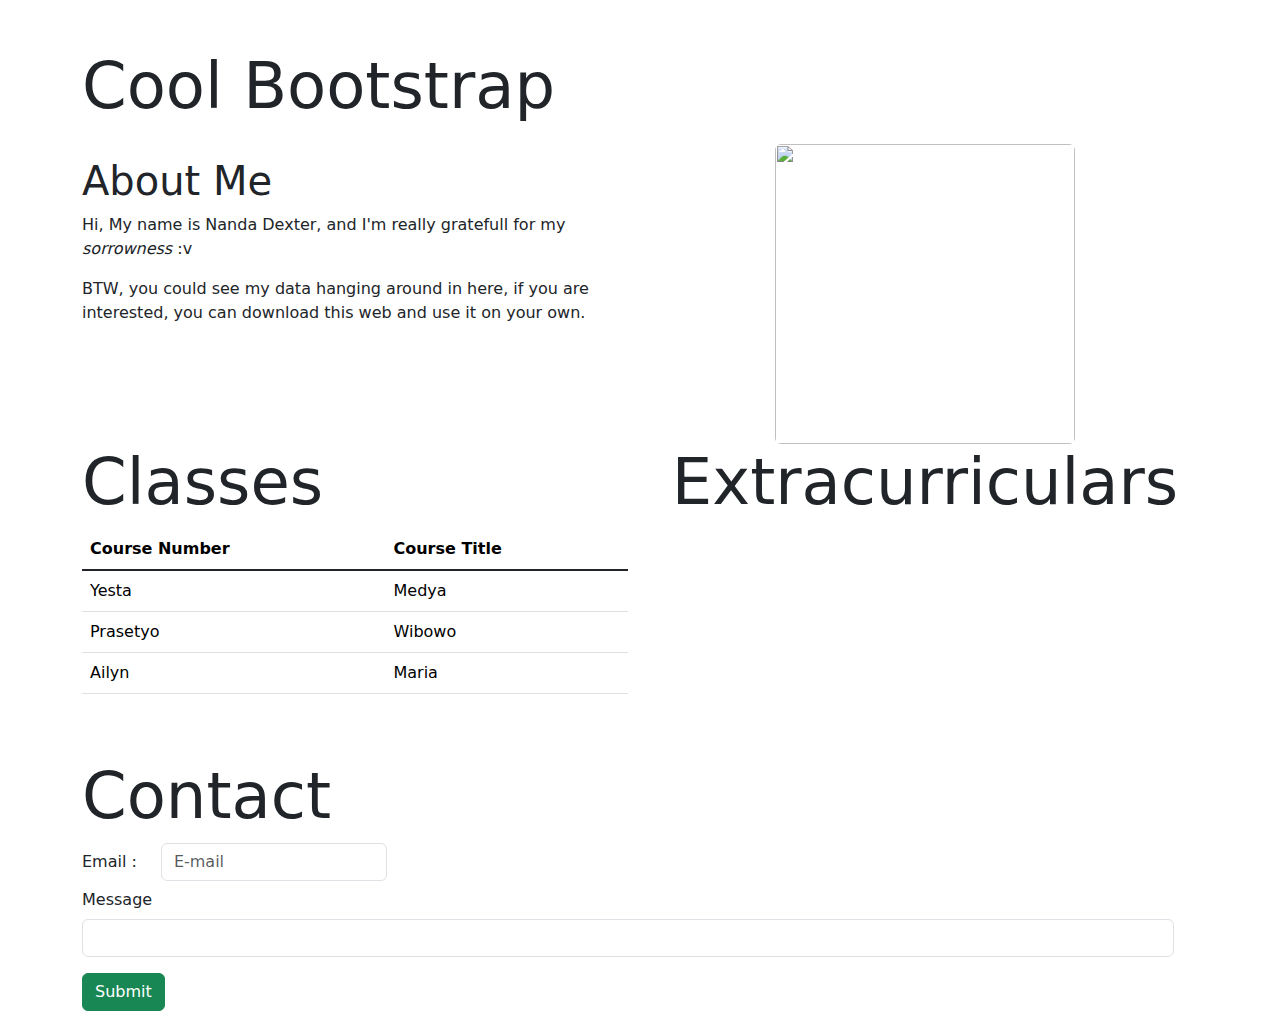
==== Tugas.html @ 424f8a87 "cobainisialisasi" ====
<!DOCTYPE html>
<html lang="en">
<head>
    <meta charset="UTF-8">
    <meta name="viewport" content="width=device-width, initial-scale=1.0">
    <title>Document</title>
    <link href="https://cdn.jsdelivr.net/npm/bootstrap@5.3.1/dist/css/bootstrap.min.css" rel="stylesheet">
    <script src="https://cdn.jsdelivr.net/npm/bootstrap@5.3.1/dist/js/bootstrap.bundle.min.js"></script>
</head>
<body>
    <div class="container">
        <div class="row">
          <div class="col">
            <br>
            <br>
            <h1 class="display-3">Cool Bootstrap</h1>
            <br>
            <h1 class="display-6">About Me</h1>
            <p>Hi, My name is Nanda Dexter, and I'm really gratefull for my <em>sorrowness</em> :v</p>
            <p>BTW, you could see my data hanging around in here, if you are interested, you can download this web and use it on your own.</p>
            <br>
            <br>
            <br>
            <br>
          </div>
          <div class="col">
            <br>
            <br>
            <br>
            <br>
            <br>
            <br>
            <img src="https://rlv.zcache.com/funny_leonardo_dicaprio_laughing_meme_poster-r9e1a959c5dc1440583f95970fe0a292e_wvk_8byvr_200.webp" class="rounded mx-auto d-block" width="300" height="300">
          </div>
        </div>

        <div class="row">
            <div class="col">
                <h1 class="display-3">Classes</h1>
                <table class="table table-hover">
                    <thead >
                        <tr>
                            <th>Course Number</th>
                            <th>Course Title</th>
                        </tr>
                    </thead>
                    <tbody class="table-group-divider --bs-secondary-bg">
                        <tr>
                            <td>Yesta</td>
                            <td>Medya</td>
                        </tr>
                        <tr>
                            <td>Prasetyo</td>
                            <td>Wibowo</td>
                        </tr>
                        <tr>
                            <td>Ailyn</td>
                            <td>Maria</td>
                        </tr>
                    </tbody>
                </table>
                <br>
                <br>
            </div>
            <div class="col">
                <h1 class="text-center display-3">Extracurriculars</h1>
            </div>
            
            <div class="row">
                <div class="col">
                    <h1 class="display-3">Contact</h1>
                    <form action="" method="get" target="_blank">
                    <div class="row align-items-center">
                        <div class="col-auto">
                          <label for="inputemail" class="col-form-label">Email : </label>
                        </div>
                        <div class="col-auto">
                          <input type="text" id="inputemail" class="form-control" placeholder="E-mail">
                        </div>
                        <label for="inputmsg" class="col-form-label">Message</label>
                        <br>
                        <div class="input-group mb-3">
                            <input type="text" class="form-control" aria-label="Sizing example input" aria-describedby="inputGroup-sizing-default">
                        </div>                      
                        <br>
                        <div class="col">
                            <input type="submit" class="btn btn-success" value="Submit">
                        </div>
                    </div>
                    </form>
                </div>
            </div>
        </div>
    </div>
</body>
</html>
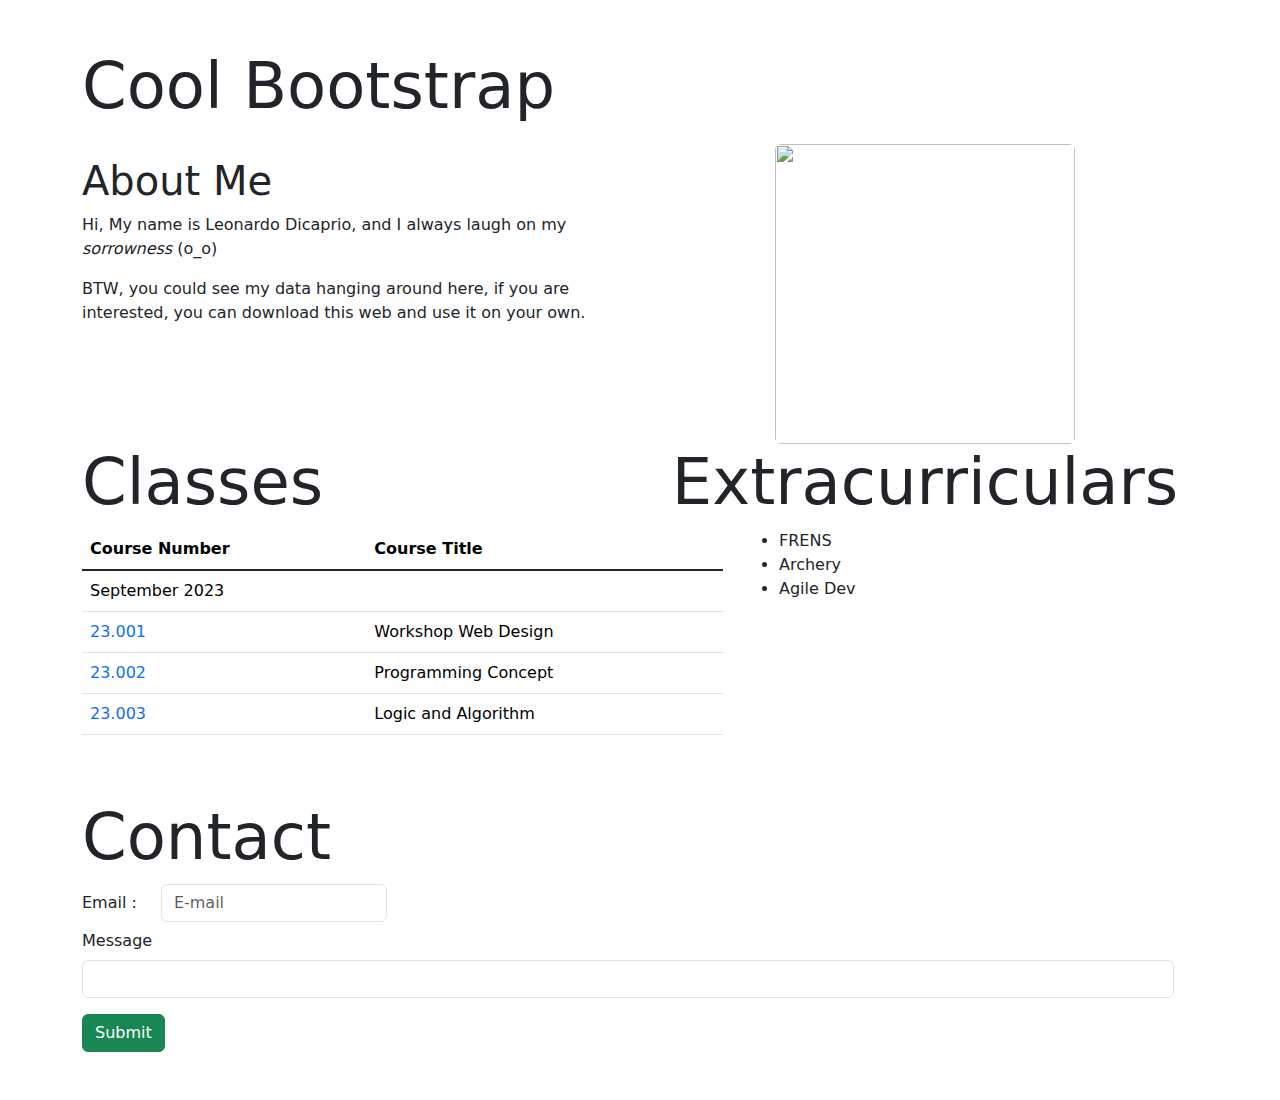
==== commit d0195166: "Add files via upload" ====
--- a/Tugas.html
+++ b/Tugas.html
@@ -1,96 +1,115 @@
-<!DOCTYPE html>
-<html lang="en">
-<head>
-    <meta charset="UTF-8">
-    <meta name="viewport" content="width=device-width, initial-scale=1.0">
-    <title>Document</title>
-    <link href="https://cdn.jsdelivr.net/npm/bootstrap@5.3.1/dist/css/bootstrap.min.css" rel="stylesheet">
-    <script src="https://cdn.jsdelivr.net/npm/bootstrap@5.3.1/dist/js/bootstrap.bundle.min.js"></script>
-</head>
-<body>
-    <div class="container">
-        <div class="row">
-          <div class="col">
-            <br>
-            <br>
-            <h1 class="display-3">Cool Bootstrap</h1>
-            <br>
-            <h1 class="display-6">About Me</h1>
-            <p>Hi, My name is Nanda Dexter, and I'm really gratefull for my <em>sorrowness</em> :v</p>
-            <p>BTW, you could see my data hanging around in here, if you are interested, you can download this web and use it on your own.</p>
-            <br>
-            <br>
-            <br>
-            <br>
-          </div>
-          <div class="col">
-            <br>
-            <br>
-            <br>
-            <br>
-            <br>
-            <br>
-            <img src="https://rlv.zcache.com/funny_leonardo_dicaprio_laughing_meme_poster-r9e1a959c5dc1440583f95970fe0a292e_wvk_8byvr_200.webp" class="rounded mx-auto d-block" width="300" height="300">
-          </div>
-        </div>
-
-        <div class="row">
-            <div class="col">
-                <h1 class="display-3">Classes</h1>
-                <table class="table table-hover">
-                    <thead >
-                        <tr>
-                            <th>Course Number</th>
-                            <th>Course Title</th>
-                        </tr>
-                    </thead>
-                    <tbody class="table-group-divider --bs-secondary-bg">
-                        <tr>
-                            <td>Yesta</td>
-                            <td>Medya</td>
-                        </tr>
-                        <tr>
-                            <td>Prasetyo</td>
-                            <td>Wibowo</td>
-                        </tr>
-                        <tr>
-                            <td>Ailyn</td>
-                            <td>Maria</td>
-                        </tr>
-                    </tbody>
-                </table>
-                <br>
-                <br>
-            </div>
-            <div class="col">
-                <h1 class="text-center display-3">Extracurriculars</h1>
-            </div>
-            
-            <div class="row">
-                <div class="col">
-                    <h1 class="display-3">Contact</h1>
-                    <form action="" method="get" target="_blank">
-                    <div class="row align-items-center">
-                        <div class="col-auto">
-                          <label for="inputemail" class="col-form-label">Email : </label>
-                        </div>
-                        <div class="col-auto">
-                          <input type="text" id="inputemail" class="form-control" placeholder="E-mail">
-                        </div>
-                        <label for="inputmsg" class="col-form-label">Message</label>
-                        <br>
-                        <div class="input-group mb-3">
-                            <input type="text" class="form-control" aria-label="Sizing example input" aria-describedby="inputGroup-sizing-default">
-                        </div>                      
-                        <br>
-                        <div class="col">
-                            <input type="submit" class="btn btn-success" value="Submit">
-                        </div>
-                    </div>
-                    </form>
-                </div>
-            </div>
-        </div>
-    </div>
-</body>
+<!DOCTYPE html>
+<html lang="en">
+<head>
+    <meta charset="UTF-8">
+    <meta name="viewport" content="width=device-width, initial-scale=1.0">
+    <title>TUGAS</title>
+    <link rel="website icon" type="png" href="https://th.bing.com/th/id/R.9ea522aef7ae44c64f718a9307316da6?rik=Mbc6IXvICzvOqQ&riu=http%3a%2f%2forig01.deviantart.net%2f9532%2ff%2f2012%2f042%2fe%2f9%2frandom_logo_by_sourcegfx-d4pd86o.png&ehk=E6DD38R6J0Kz5a4FLg%2bxJLEbsh%2bQBrdK56GUB4vUaJw%3d&risl=&pid=ImgRaw&r=0">
+    <link href="https://cdn.jsdelivr.net/npm/bootstrap@5.3.1/dist/css/bootstrap.min.css" rel="stylesheet">
+    <script src="https://cdn.jsdelivr.net/npm/bootstrap@5.3.1/dist/js/bootstrap.bundle.min.js"></script>
+</head>
+<body>
+    <div class="container">
+        <div class="row">
+          <div class="col">
+            <br>
+            <br>
+            <h1 class="display-3">Cool Bootstrap</h1>
+            <br>
+            <h1 class="display-6">About Me</h1>
+            <p>Hi, My name is Leonardo Dicaprio, and I always laugh on my <em>sorrowness</em> (o_o)</p>
+            <p>BTW, you could see my data hanging around here, if you are interested, you can download this web and use it on your own.</p>
+            <br>
+            <br>
+            <br>
+            <br>
+          </div>
+          <div class="col">
+            <br>
+            <br>
+            <br>
+            <br>
+            <br>
+            <br>
+            <img src="https://rlv.zcache.com/funny_leonardo_dicaprio_laughing_meme_poster-r9e1a959c5dc1440583f95970fe0a292e_wvk_8byvr_200.webp" class="rounded mx-auto d-block" width="300" height="300">
+          </div>
+        </div>
+
+        <div class="row">
+            <div class="col">
+                <h1 class="display-3">Classes</h1>
+            </div>
+            <div class="col">
+                <h1 class="display-3 text-center">Extracurriculars</h1>
+            </div>
+        </div>
+        <div class="row">
+            <div  class="col-sm-7">
+                <table class="table table-hover">
+                    <thead >
+                        <tr>
+                            <th>Course Number</th>
+                            <th>Course Title</th>
+                        </tr>
+                    </thead>
+                    <tbody class="table-group-divider --bs-secondary-bg">
+                        <tr>
+                            <td>September 2023</td>
+                            <td></td>
+                        </tr>
+                        <tr>
+                            <td class="text-primary">23.001</td>
+                            <td>Workshop Web Design</td>
+                        </tr>
+                        <tr>
+                            <td class="text-primary">23.002</td>
+                            <td>Programming Concept</td>
+                        </tr>
+                        <tr>
+                            <td class="text-primary">23.003</td>
+                            <td>Logic and Algorithm</td>
+                        </tr>
+                    </tbody>
+                </table>
+                <br>
+                <br>
+            </div>
+            <div class="col">
+                <ul>
+                    <li>FRENS</li>
+                    <li>Archery</li>
+                    <li>Agile Dev</li>
+                </ul>
+            </div>
+            
+            <div class="row">
+                <div class="col">
+                    <h1 class="display-3">Contact</h1>
+                    <form action="" method="get" target="_blank">
+                    <div class="row align-items-center">
+                        <div class="col-auto">
+                          <label for="inputemail" class="col-form-label">Email : </label>
+                        </div>
+                        <div class="col-auto">
+                          <input type="text" id="inputemail" class="form-control" placeholder="E-mail">
+                        </div>
+                        <label for="inputmsg" class="col-form-label">Message</label>
+                        <br>
+                        <div class="input-group mb-3">
+                            <input type="text" class="form-control" aria-label="Sizing example input" aria-describedby="inputGroup-sizing-default">
+                        </div>                      
+                        <br>
+                        <div class="col">
+                            <input type="submit" class="btn btn-success" value="Submit">
+                            <br>
+                            <br>
+                            <br>
+                        </div>
+                    </div>
+                    </form>
+                </div>
+            </div>
+        </div>
+    </div>
+</body>
 </html>